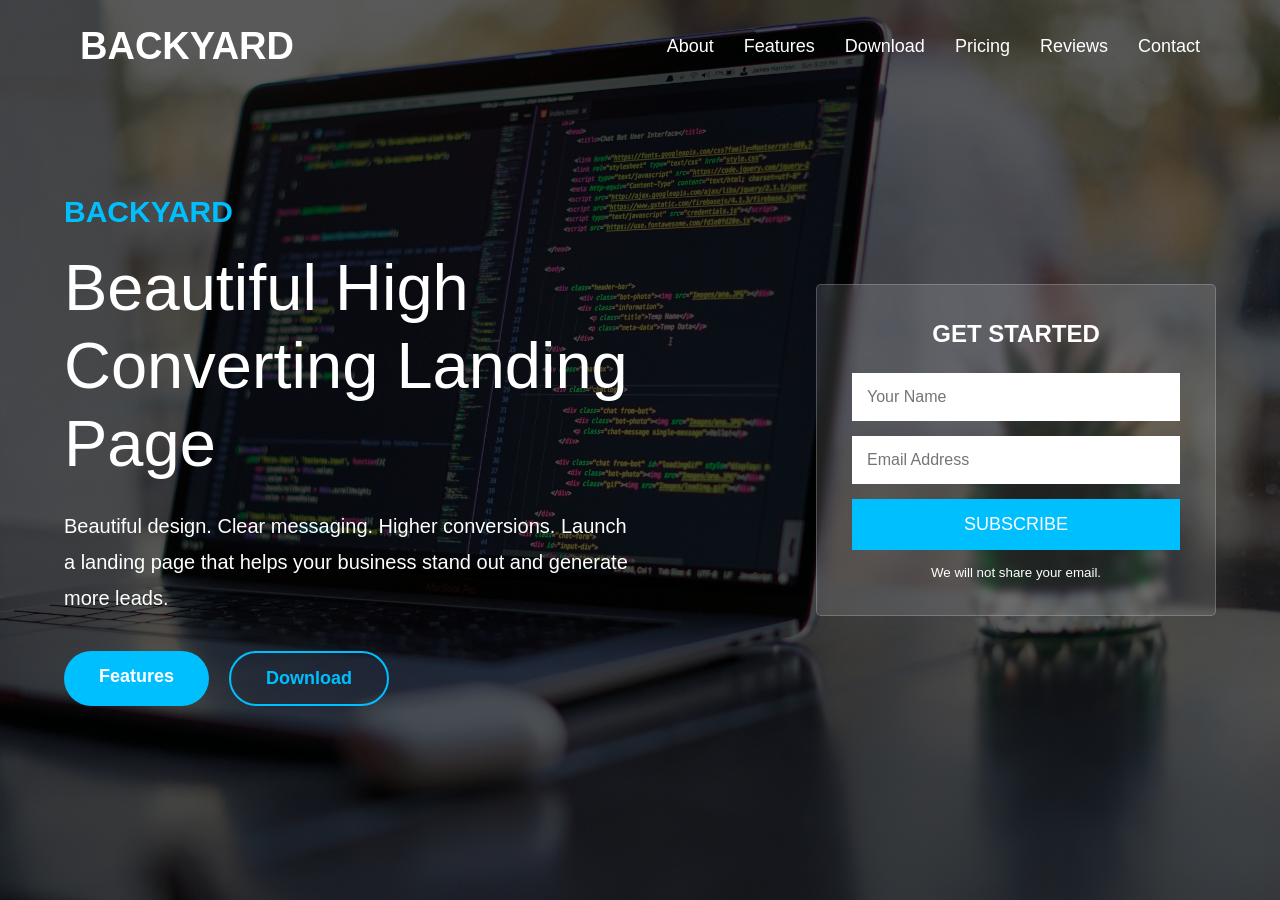
==== Assignmen-1E/index.html @ 69b404e9 "create assignment" ====
<!doctype html>
<html lang="en">
  <head>
    <meta charset="UTF-8" />
    <meta name="viewport" content="width=device-width, initial-scale=1.0" />
    <title>Website</title>
    <link rel="stylesheet" href="style.css" />
  </head>
  <body>
    <header>
      <div class="logo">BACKYARD</div>

      <nav>
        <ul>
          <li><a href="#">About</a></li>
          <li><a href="#">Features</a></li>
          <li><a href="#">Download</a></li>
          <li><a href="#">Pricing</a></li>
          <li><a href="#">Reviews</a></li>
          <li><a href="#">Contact</a></li>
        </ul>
      </nav>
    </header>

    <!-- Hero Section -->
    <section class="hero">
      <div class="overlay"></div>

      <div class="content">
        <!-- Left Side -->
        <div class="left-content">
          <h3>BACKYARD</h3>

          <h1>Beautiful High Converting Landing Page</h1>

          <p>
            Beautiful design. Clear messaging. Higher conversions. Launch a
            landing page that helps your business stand out and generate more
            leads.
          </p>

          <div class="buttons">
            <a href="#" class="btn btn-blue">Features</a>
            <a href="#" class="btn btn-outline">Download</a>
          </div>
        </div>

        <!-- Right Side Form -->
        <div class="form-box">
          <h2>GET STARTED</h2>

          <form>
            <input type="text" placeholder="Your Name" />

            <input type="email" placeholder="Email Address" />

            <button type="submit">SUBSCRIBE</button>
          </form>

          <small> We will not share your email. </small>
        </div>
      </div>
    </section>
    <div class="hero-image"></div>
  </body>
</html>
---- Assignmen-1E/style.css ----
* {
    margin: 0;
    padding: 0;
    box-sizing: border-box;
    font-family: Arial, sans-serif;
}

body {
    background: #fff;
}

/* Navbar */

header {
    width: 100%;
    position: absolute;
    top: 0;
    left: 0;
    padding: 25px 80px;
    display: flex;
    justify-content: space-between;
    align-items: center;
    z-index: 100;
}

.logo {
    color: white;
    font-size: 38px;
    font-weight: bold;
}

nav ul {
    list-style: none;
    display: flex;
    flex-wrap: wrap;

}

nav ul li {
    margin-left: 30px;
}

nav ul li a {
    color: white;
    text-decoration: none;
    font-size: 18px;
}

nav ul li a:hover {
    color: #00bfff;
}

/* Hero Section */

.hero {
    width: 100%;
    height: 100vh;

    background:
        url('img.jpg');

    background-size: cover;
    background-position: center;
    position: relative;
}

.overlay {
    position: absolute;
    width: 100%;
    height: 100%;
    background: rgba(0, 0, 0, 0.65);
}

.content {
    position: relative;
    z-index: 2;
    width: 90%;
    height: 100%;
    margin: auto;
    display: flex;
    justify-content: space-between;
    align-items: center;
}

/* Left Content */

.left-content {
    width: 50%;
    color: white;
}

.left-content h3 {
    color: #00bfff;
    font-size: 30px;
    margin-bottom: 20px;
}

.left-content h1 {
    font-size: 65px;
    font-weight: 300;
    line-height: 1.2;
    margin-bottom: 25px;
}

.left-content p {
    font-size: 20px;
    line-height: 1.8;
    margin-bottom: 35px;
}

/* Buttons */

.buttons {
    display: flex;
    flex-wrap: wrap;
    gap: 20px;
}

.btn {
    padding: 15px 35px;
    text-decoration: none;
    border-radius: 40px;
    font-size: 18px;
    font-weight: bold;
}

.btn-blue {
    background: #00bfff;
    color: white;
}

.btn-blue:hover {
    background: #0099cc;
}

.btn-outline {
    border: 2px solid #00bfff;
    color: #00bfff;
}

.btn-outline:hover {
    background: #00bfff;
    color: white;
}

/* Form */

.form-box {
    width: 400px;
    background: rgba(255, 255, 255, 0.12);
    backdrop-filter: blur(5px);
    padding: 35px;
    border-radius: 5px;
    border: 1px solid rgba(255, 255, 255, 0.2);
}

.form-box h2 {
    text-align: center;
    color: white;
    margin-bottom: 25px;
}

.form-box input {
    width: 100%;
    padding: 15px;
    margin-bottom: 15px;
    border: none;
    outline: none;
    font-size: 16px;
}

.form-box button {
    width: 100%;
    padding: 15px;
    background: #00bfff;
    color: white;
    border: none;
    font-size: 18px;
    cursor: pointer;
}

.form-box button:hover {
    background: #0099cc;
}

.form-box small {
    color: white;
    display: block;
    text-align: center;
    margin-top: 15px;
}

/* Responsive */

@media(max-width:900px) {

    .content {
        flex-direction: column;
        text-align: center;
        padding-top: 120px;
    }

    .left-content {
        width: 100%;
        margin-bottom: 30px;
    }

    .left-content h1 {
        font-size: 40px;
    }

    .form-box {
        width: 100%;
        max-width: 400px;
    }

    header {
        flex-direction: column;
        gap: 15px;
    }
}

/* --- LAPTOP / DESKTOP STYLES (Default) --- */

.laptop-only {
    display: block;
    /* Shows laptop content by default */
}

.mobile-only {
    display: none;
    /* Hides mobile content on large screens */
}

/* --- MOBILE STYLES (Screens 768px or smaller) --- */
@media screen and (max-width: 768px) {

    .laptop-only {
        display: none;
        /* Hides laptop content on mobile */
    }

    .mobile-only {
        display: block;
        /* Shows mobile content on mobile screens */
    }

}
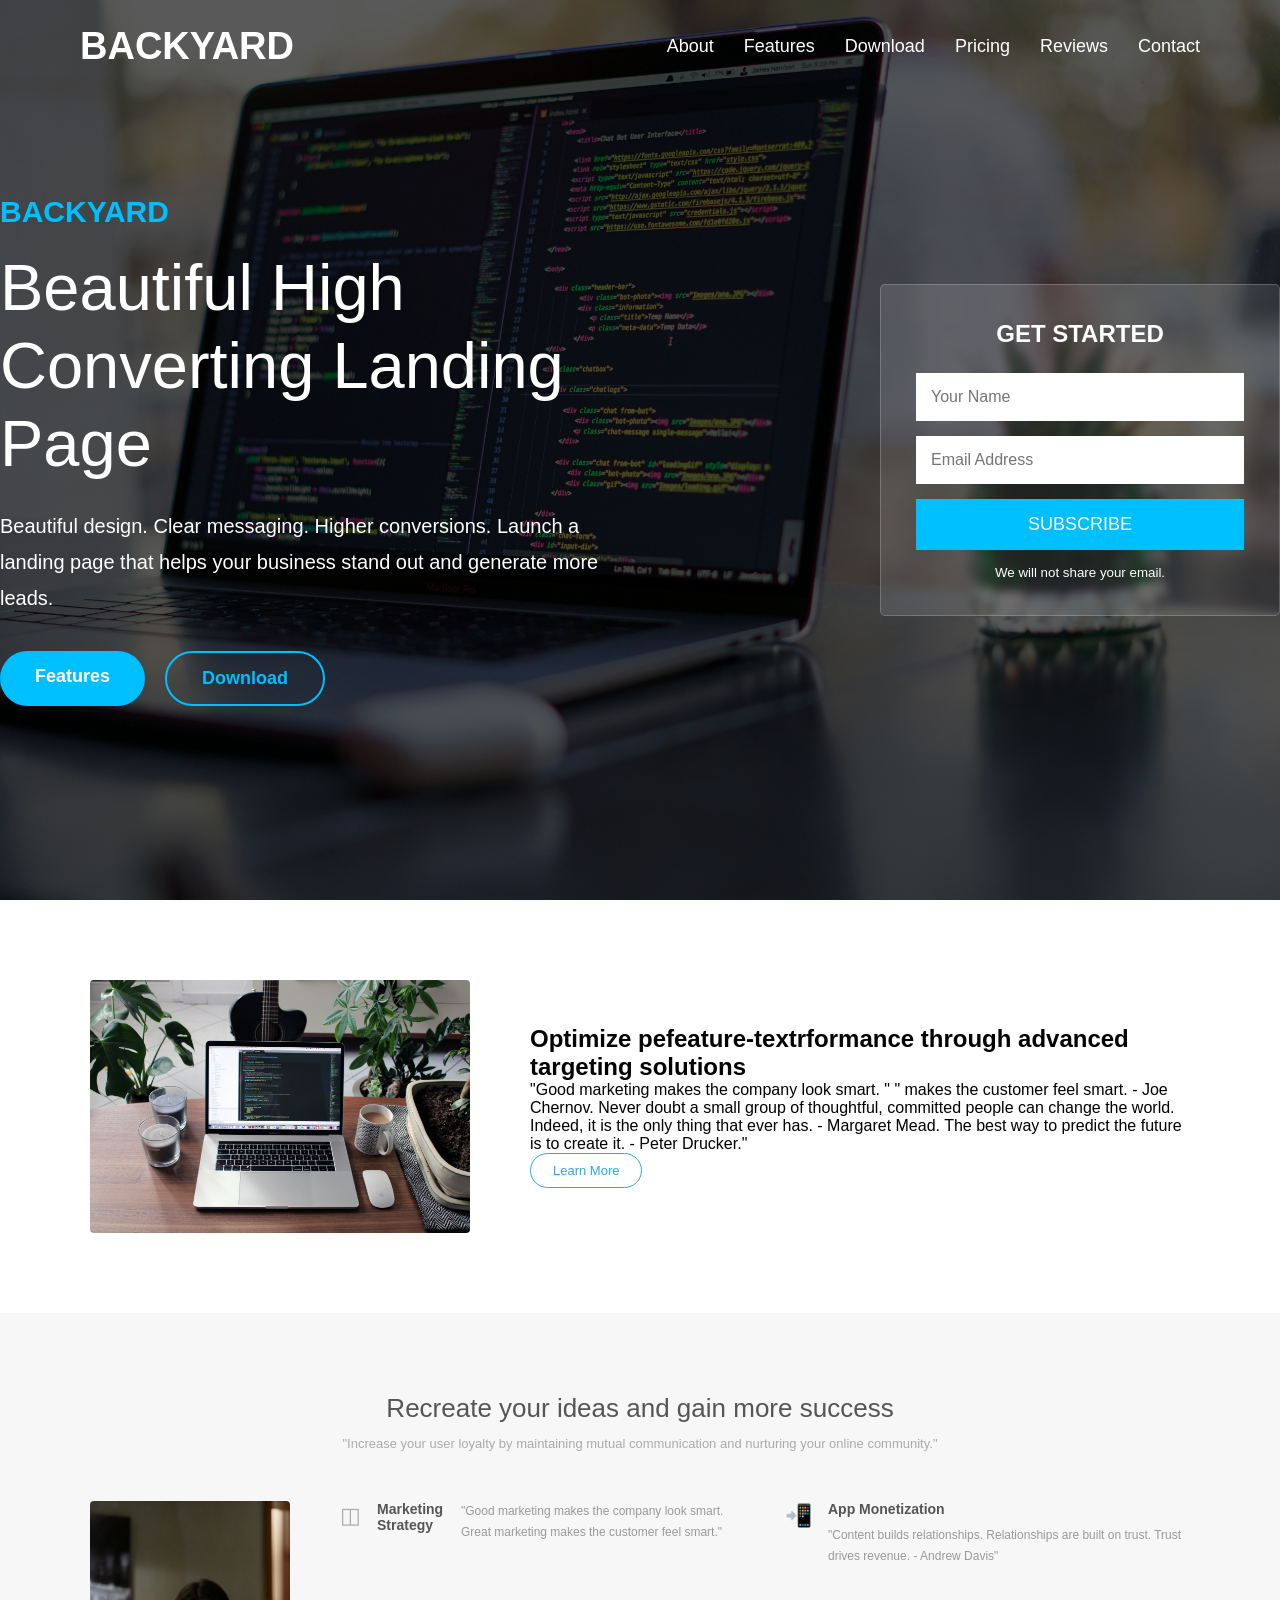
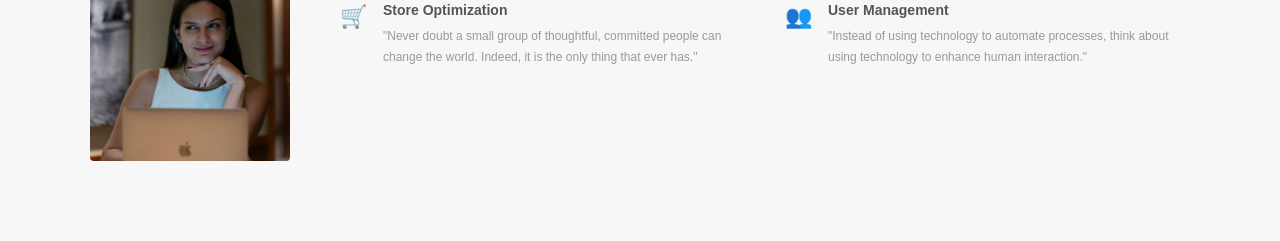
==== commit 152dc48e: "Create a Assignmen" ====
--- a/Assignmen-1E/index.html
+++ b/Assignmen-1E/index.html
@@ -3,13 +3,13 @@
   <head>
     <meta charset="UTF-8" />
     <meta name="viewport" content="width=device-width, initial-scale=1.0" />
-    <title>Website</title>
+    <title>Landing Page</title>
     <link rel="stylesheet" href="style.css" />
   </head>
+
   <body>
     <header>
       <div class="logo">BACKYARD</div>
-
       <nav>
         <ul>
           <li><a href="#">About</a></li>
@@ -56,11 +56,89 @@
 
             <button type="submit">SUBSCRIBE</button>
           </form>
-
           <small> We will not share your email. </small>
         </div>
       </div>
     </section>
-    <div class="hero-image"></div>
+
+    <!-- Feature Section 1 -->
+    <section class="feature-section">
+      <div class="feature-container">
+        <div class="feature-image">
+          <img src="image/img2.jpg" alt="laptop" />
+        </div>
+        <div class="container">
+          <h2>
+            Optimize pefeature-textrformance through advanced targeting
+            solutions
+          </h2>
+          <p>
+            "Good marketing makes the company look smart. " " makes the customer
+            feel smart. - Joe Chernov. Never doubt a small group of thoughtful,
+            committed people can change the world. Indeed, it is the only thing
+            that ever has. - Margaret Mead. The best way to predict the future
+            is to create it. - Peter Drucker."
+          </p>
+          <button class="btn-learn">Learn More</button>
+        </div>
+      </div>
+    </section>
+
+    <!-- Feature Section 2 -->
+    <section class="feature-section-2">
+      <div class="section-heading">
+        <h2>Recreate your ideas and gain more success</h2>
+        <p>
+          "Increase your user loyalty by maintaining mutual communication and
+          nurturing your online community."
+        </p>
+      </div>
+      <div class="features-grid-container">
+        <div class="features-person">
+          <img src="image/imge3.jpg" alt="person" />
+        </div>
+
+        <div class="features-grid">
+          <div class="feature-item">
+            <div class="feature-icon">&#9707;</div>
+            <h4>Marketing Strategy</h4>
+            <p>
+              "Good marketing makes the company look smart. Great marketing
+              makes the customer feel smart."
+            </p>
+          </div>
+          <div class="feature-item">
+            <div class="feature-icon">&#128242;</div>
+            <div>
+              <h4>App Monetization</h4>
+              <p>
+                "Content builds relationships. Relationships are built on trust.
+                Trust drives revenue. - Andrew Davis"
+              </p>
+            </div>
+          </div>
+          <div class="feature-item">
+            <div class="feature-icon">&#128722;</div>
+            <div>
+              <h4>Store Optimization</h4>
+              <p>
+                "Never doubt a small group of thoughtful, committed people can
+                change the world. Indeed, it is the only thing that ever has."
+              </p>
+            </div>
+          </div>
+          <div class="feature-item">
+            <div class="feature-icon">&#128101;</div>
+            <div>
+              <h4>User Management</h4>
+              <p>
+                "Instead of using technology to automate processes, think about
+                using technology to enhance human interaction."
+              </p>
+            </div>
+          </div>
+        </div>
+      </div>
+    </section>
   </body>
 </html>
--- a/Assignmen-1E/style.css
+++ b/Assignmen-1E/style.css
@@ -33,7 +33,6 @@
     list-style: none;
     display: flex;
     flex-wrap: wrap;
-
 }
 
 nav ul li {
@@ -56,8 +55,7 @@
     width: 100%;
     height: 100vh;
 
-    background:
-        url('img.jpg');
+    background: url("image/img.jpg");
 
     background-size: cover;
     background-position: center;
@@ -74,7 +72,7 @@
 .content {
     position: relative;
     z-index: 2;
-    width: 90%;
+    width: 100%;
     height: 100%;
     margin: auto;
     display: flex;
@@ -190,59 +188,204 @@
     margin-top: 15px;
 }
 
-/* Responsive */
-
-@media(max-width:900px) {
-
-    .content {
-        flex-direction: column;
+/* ===== FEATURE SECTION 1 ===== */
+.feature-section {
+    padding: 80px 40px;
+    background: #fff;
+}
+
+.feature-container {
+    max-width: 1100px;
+    margin: 0 auto;
+    display: flex;
+    align-items: center;
+    gap: 60px;
+}
+
+.feature-image {
+    flex: 0 0 380px;
+}
+
+.feature-image img {
+    width: 100%;
+    border-radius: 4px;
+    display: block;
+}
+
+.feature-text {
+    flex: 1;
+}
+
+.feature-text h2 {
+    font-size: 26px;
+    font-weight: 700;
+    color: #555;
+    line-height: 1.4;
+    margin-bottom: 20px;
+}
+
+.feature-text p {
+    font-size: 13px;
+    color: #888;
+    line-height: 1.8;
+    margin-bottom: 24px;
+}
+
+.blue-link {
+    color: #29abe2;
+    text-decoration: none;
+}
+
+.btn-learn {
+    background: transparent;
+    color: #29abe2;
+    border: 1px solid #29abe2;
+    padding: 9px 22px;
+    border-radius: 20px;
+    font-size: 13px;
+    cursor: pointer;
+    transition: all 0.2s;
+}
+
+.btn-learn:hover {
+    background: #29abe2;
+    color: #fff;
+}
+
+/* ===== Feature Section 2 ===== */
+
+.feature-section-2 {
+    background: #f7f7f7;
+    padding: 80px 40px;
+}
+
+.section-heading {
+    text-align: center;
+    margin-bottom: 50px;
+}
+
+.section-heading h2 {
+    font-size: 26px;
+    font-weight: 300;
+    color: #555;
+    margin-bottom: 12px;
+}
+
+.section-heading p {
+    font-size: 13px;
+    color: #aaa;
+}
+
+.features-grid-container {
+    max-width: 1100px;
+    margin: 0 auto;
+    display: flex;
+    align-items: flex-start;
+    gap: 50px;
+}
+
+.features-person {
+    flex: 0 0 200px;
+}
+
+.features-person img {
+    width: 100%;
+    height: 260px;
+    object-fit: cover;
+    object-position: top;
+    border-radius: 4px;
+    display: block;
+}
+
+.features-grid {
+    flex: 1;
+    display: grid;
+    grid-template-columns: 1fr 1fr;
+    gap: 36px 40px;
+}
+
+.feature-item {
+    display: flex;
+    gap: 16px;
+    align-items: flex-start;
+}
+
+.feature-icon {
+    font-size: 22px;
+    color: #aaa;
+    flex-shrink: 0;
+    margin-top: 2px;
+}
+
+.feature-item h4 {
+    font-size: 14px;
+    font-weight: 700;
+    color: #555;
+    margin-bottom: 8px;
+}
+
+.feature-item p {
+    font-size: 12px;
+    color: #999;
+    line-height: 1.7;
+}
+
+/* RESPONSIVE MEDIA QUERIES FLEX BREAKPOINTS */
+
+@media (max-width: 968px) {
+    .hero-section {
+        flex-direction: column-reverse;
         text-align: center;
-        padding-top: 120px;
-    }
-
-    .left-content {
-        width: 100%;
-        margin-bottom: 30px;
-    }
-
-    .left-content h1 {
-        font-size: 40px;
-    }
-
-    .form-box {
-        width: 100%;
-        max-width: 400px;
-    }
-
-    header {
-        flex-direction: column;
+        margin: 40px auto;
+        gap: 35px;
+    }
+
+    .hero-content {
+        align-items: center;
+    }
+
+    .hero-content h2 {
+        font-size: 36px;
+    }
+
+    .hero-content p {
+        text-align: center;
+        margin-left: auto;
+        margin-right: auto;
+    }
+
+    .features-person {
+        max-width: 350px;
+    }
+}
+
+@media (max-width: 576px) {
+    .navbar {
+        padding: 15px;
+    }
+
+    .nav-links {
         gap: 15px;
     }
-}
-
-/* --- LAPTOP / DESKTOP STYLES (Default) --- */
-
-.laptop-only {
-    display: block;
-    /* Shows laptop content by default */
-}
-
-.mobile-only {
-    display: none;
-    /* Hides mobile content on large screens */
-}
-
-/* --- MOBILE STYLES (Screens 768px or smaller) --- */
-@media screen and (max-width: 768px) {
-
-    .laptop-only {
-        display: none;
-        /* Hides laptop content on mobile */
-    }
-
-    .mobile-only {
-        display: block;
-        /* Shows mobile content on mobile screens */
-    }
-
+
+    .nav-links li a {
+        font-size: 12px;
+    }
+
+    .hero-section {
+        padding: 0 20px;
+    }
+
+    .hero-content h2 {
+        font-size: 28px;
+    }
+
+    .hero-content p {
+        font-size: 14px;
+    }
+
+    .features-person,
+    .feature-image {
+        max-width: 260px;
+    }
 }
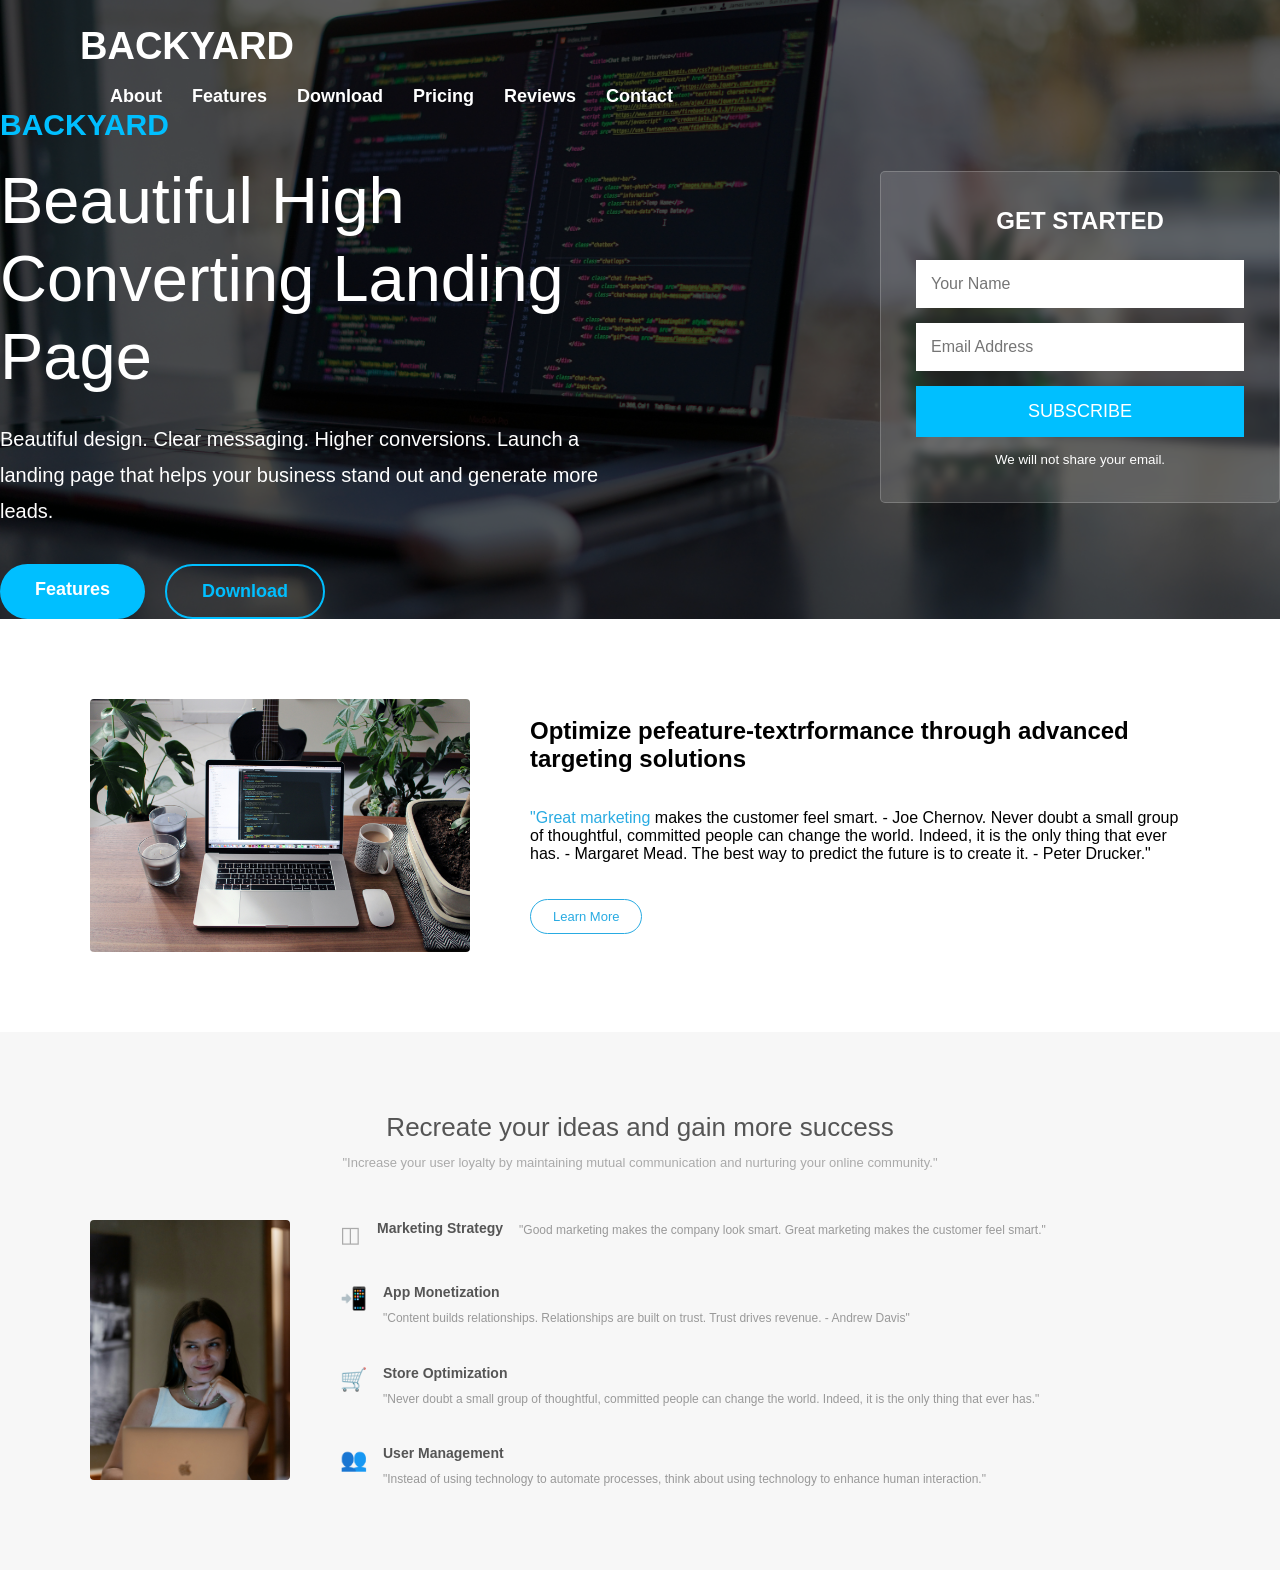
==== commit 759b5a04: "add  MEDIA QUERIES" ====
--- a/Assignmen-1E/index.html
+++ b/Assignmen-1E/index.html
@@ -9,8 +9,8 @@
 
   <body>
     <header>
-      <div class="logo">BACKYARD</div>
-      <nav>
+      <div class="logo">BACKYARD
+        <nav>
         <ul>
           <li><a href="#">About</a></li>
           <li><a href="#">Features</a></li>
@@ -20,15 +20,18 @@
           <li><a href="#">Contact</a></li>
         </ul>
       </nav>
+    </div>
+      <br><br>
     </header>
 
     <!-- Hero Section -->
     <section class="hero">
       <div class="overlay"></div>
-
+      <br><br><br>
       <div class="content">
         <!-- Left Side -->
         <div class="left-content">
+          <br><br><br>
           <h3>BACKYARD</h3>
 
           <h1>Beautiful High Converting Landing Page</h1>
@@ -72,13 +75,12 @@
             Optimize pefeature-textrformance through advanced targeting
             solutions
           </h2>
+          <br><br>
           <p>
-            "Good marketing makes the company look smart. " " makes the customer
-            feel smart. - Joe Chernov. Never doubt a small group of thoughtful,
-            committed people can change the world. Indeed, it is the only thing
-            that ever has. - Margaret Mead. The best way to predict the future
-            is to create it. - Peter Drucker."
+            <a href="#" class="blue-link"> "Great marketing</a>
+             makes the customer feel smart. - Joe Chernov. Never doubt a small group of thoughtful, committed people can change the world. Indeed, it is the only thing that ever has. - Margaret Mead. The best way to predict the future is to create it. - Peter Drucker."
           </p>
+          <br><br>
           <button class="btn-learn">Learn More</button>
         </div>
       </div>
--- a/Assignmen-1E/style.css
+++ b/Assignmen-1E/style.css
@@ -27,6 +27,7 @@
     color: white;
     font-size: 38px;
     font-weight: bold;
+    
 }
 
 nav ul {
@@ -37,12 +38,14 @@
 
 nav ul li {
     margin-left: 30px;
+    align-items: center;
 }
 
 nav ul li a {
     color: white;
     text-decoration: none;
     font-size: 18px;
+    
 }
 
 nav ul li a:hover {
@@ -53,7 +56,7 @@
 
 .hero {
     width: 100%;
-    height: 100vh;
+    height: auto;
 
     background: url("image/img.jpg");
 
@@ -76,6 +79,7 @@
     height: 100%;
     margin: auto;
     display: flex;
+    flex-wrap: wrap;
     justify-content: space-between;
     align-items: center;
 }
@@ -189,14 +193,14 @@
 }
 
 /* ===== FEATURE SECTION 1 ===== */
-.feature-section {
+.feature-section { 
     padding: 80px 40px;
     background: #fff;
 }
 
 .feature-container {
     max-width: 1100px;
-    margin: 0 auto;
+    margin: auto;
     display: flex;
     align-items: center;
     gap: 60px;
@@ -300,7 +304,7 @@
 .features-grid {
     flex: 1;
     display: grid;
-    grid-template-columns: 1fr 1fr;
+    grid-template-columns: 1fr ;
     gap: 36px 40px;
 }
 
@@ -362,14 +366,20 @@
 @media (max-width: 576px) {
     .navbar {
         padding: 15px;
+     display: none;
     }
 
     .nav-links {
         gap: 15px;
-    }
+        
+    }
+.logo{
+    display: none;
+}
 
     .nav-links li a {
         font-size: 12px;
+     
     }
 
     .hero-section {
@@ -379,7 +389,12 @@
     .hero-content h2 {
         font-size: 28px;
     }
-
+.features-grid-container{
+    flex-wrap: wrap;
+}
+.feature-container{
+    flex-wrap: wrap;
+}
     .hero-content p {
         font-size: 14px;
     }
